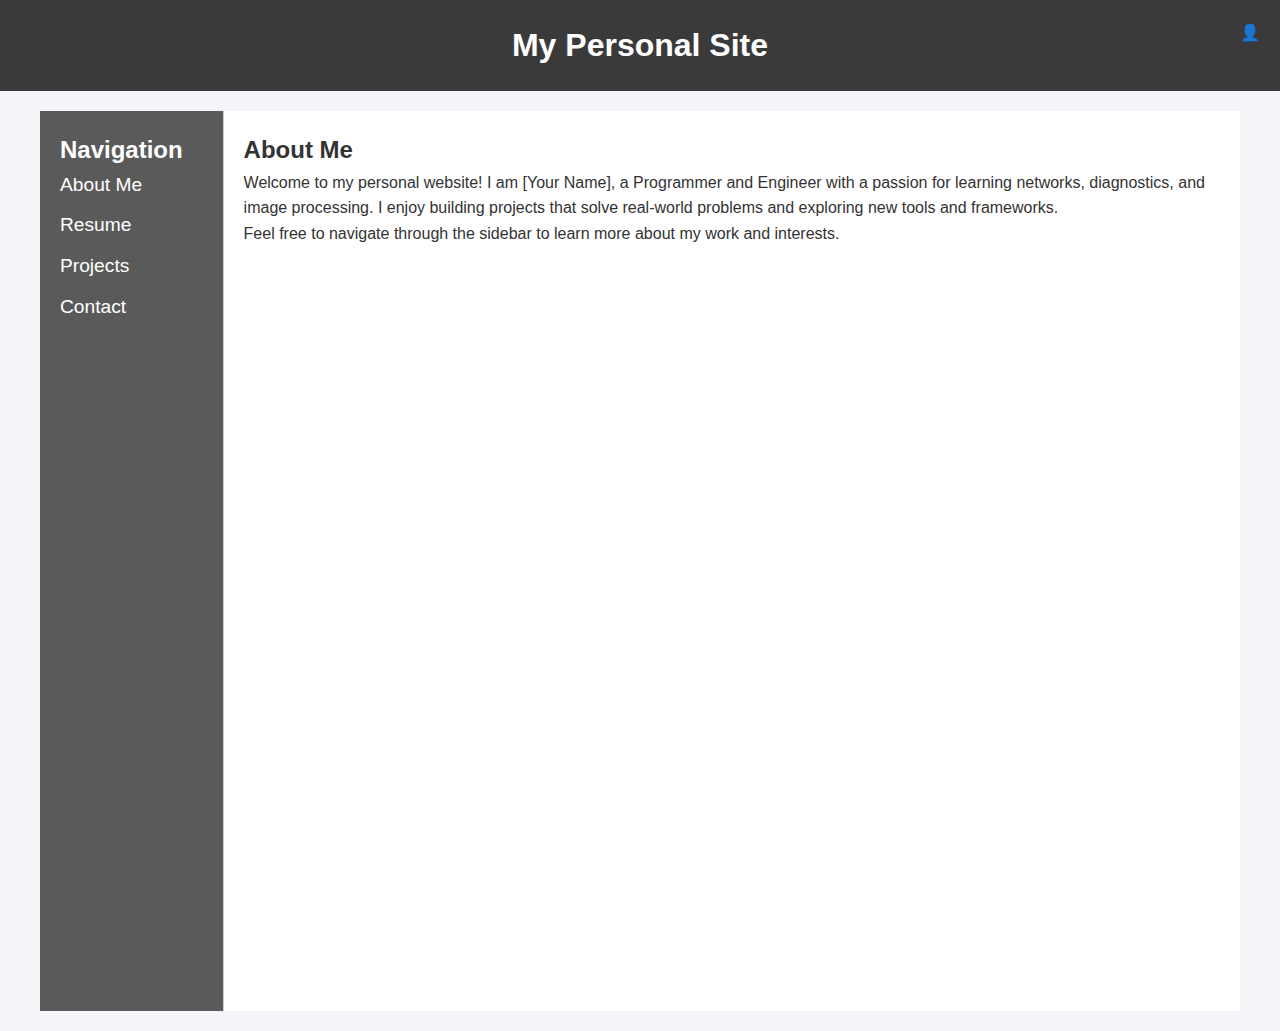
==== index.html @ 534f1738 "page updates" ====
<!DOCTYPE html>
<html lang="en">
<head>
    <meta charset="UTF-8">
    <meta name="viewport" content="width=device-width, initial-scale=1.0">
    <title>My Personal Site</title>
    <link rel="stylesheet" href="styles.css">
</head>
<body>
    <header>
        <div class="logo">
            <h1>My Personal Site</h1>
        </div>
        <div class="user-icon">👤</div>
    </header>
    <div class="container">
        <div class="sidebar">
            <h2>Navigation</h2>
            <ul>
                <li><a href="index.html">About Me</a></li>
                <li><a href="resume.html">Resume</a></li>
                <li><a href="projects.html">Projects</a></li>
                <li><a href="contact.html">Contact</a></li>
            </ul>
        </div>
        <div class="content">
            <h2>About Me</h2>
            <p>Welcome to my personal website! I am [Your Name], a Programmer and Engineer with a passion for learning networks, diagnostics, and image processing. I enjoy building projects that solve real-world problems and exploring new tools and frameworks.</p>
            <p>Feel free to navigate through the sidebar to learn more about my work and interests.</p>
        </div>
    </div>
</body>
</html>
---- styles.css ----
* {
    margin: 0;
    padding: 0;
    box-sizing: border-box;
    font-family: Arial, sans-serif;
}

body {
    background-color: #f4f4f9;
    color: #333;
    font-size: 16px;
    line-height: 1.6;
}

.container {
    display: flex;
    justify-content: center;
    margin: 20px auto;
    max-width: 1200px;
}

.sidebar {
    width: 25%;
    padding: 20px;
    background-color: #5a5a5a;
    color: #fff;
    min-height: 100vh;
}

.sidebar ul {
    list-style: none;
    padding: 0;
}

.sidebar li {
    margin-bottom: 10px;
}

.sidebar a {
    color: #fff;
    text-decoration: none;
    font-size: 1.2em;
}

.sidebar a:hover {
    text-decoration: underline;
}

.content {
    flex-grow: 1;
    padding: 20px;
    background-color: #fff;
    border-left: 1px solid #ccc;
    min-height: 100vh;
}

header {
    background-color: #3a3a3a;
    color: #fff;
    padding: 20px;
    text-align: center;
    position: relative;
}

header .logo h1 {
    font-size: 2em;
    margin: 0;
}

.user-icon {
    position: absolute;
    right: 20px;
    top: 20px;
    color: #fff;
}

@media (max-width: 768px) {
    .container {
        flex-direction: column;
    }

    .sidebar {
        width: 100%;
        min-height: auto;
    }

    .content {
        width: 100%;
        margin-top: 20px;
        min-height: auto;
    }
}
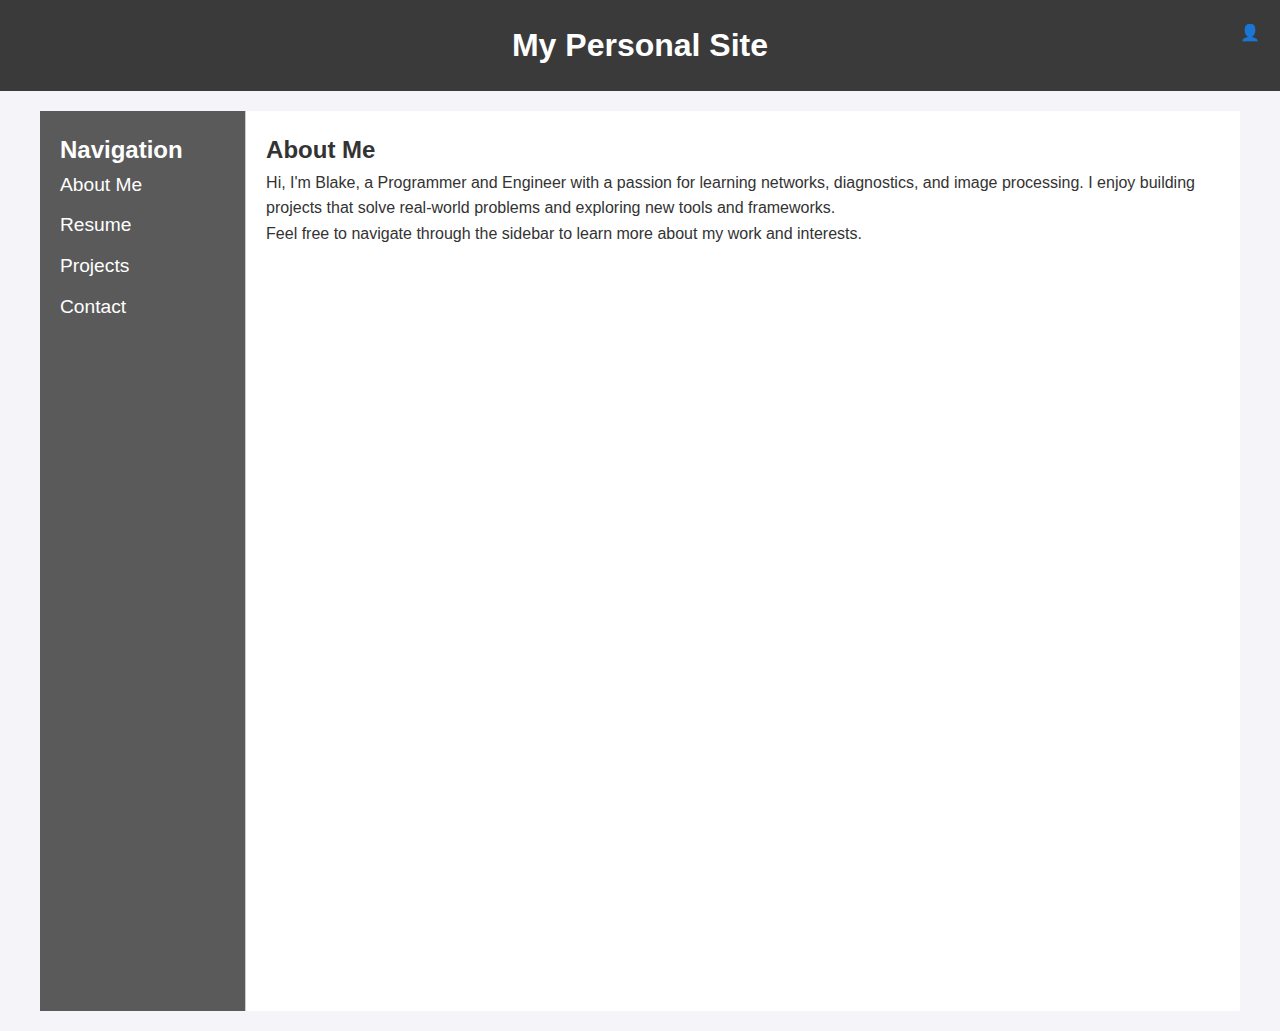
==== commit 07f9679f: "name" ====
--- a/index.html
+++ b/index.html
@@ -25,7 +25,7 @@
         </div>
         <div class="content">
             <h2>About Me</h2>
-            <p>Welcome to my personal website! I am [Your Name], a Programmer and Engineer with a passion for learning networks, diagnostics, and image processing. I enjoy building projects that solve real-world problems and exploring new tools and frameworks.</p>
+            <p>Hi, I'm Blake, a Programmer and Engineer with a passion for learning networks, diagnostics, and image processing. I enjoy building projects that solve real-world problems and exploring new tools and frameworks.</p>
             <p>Feel free to navigate through the sidebar to learn more about my work and interests.</p>
         </div>
     </div>
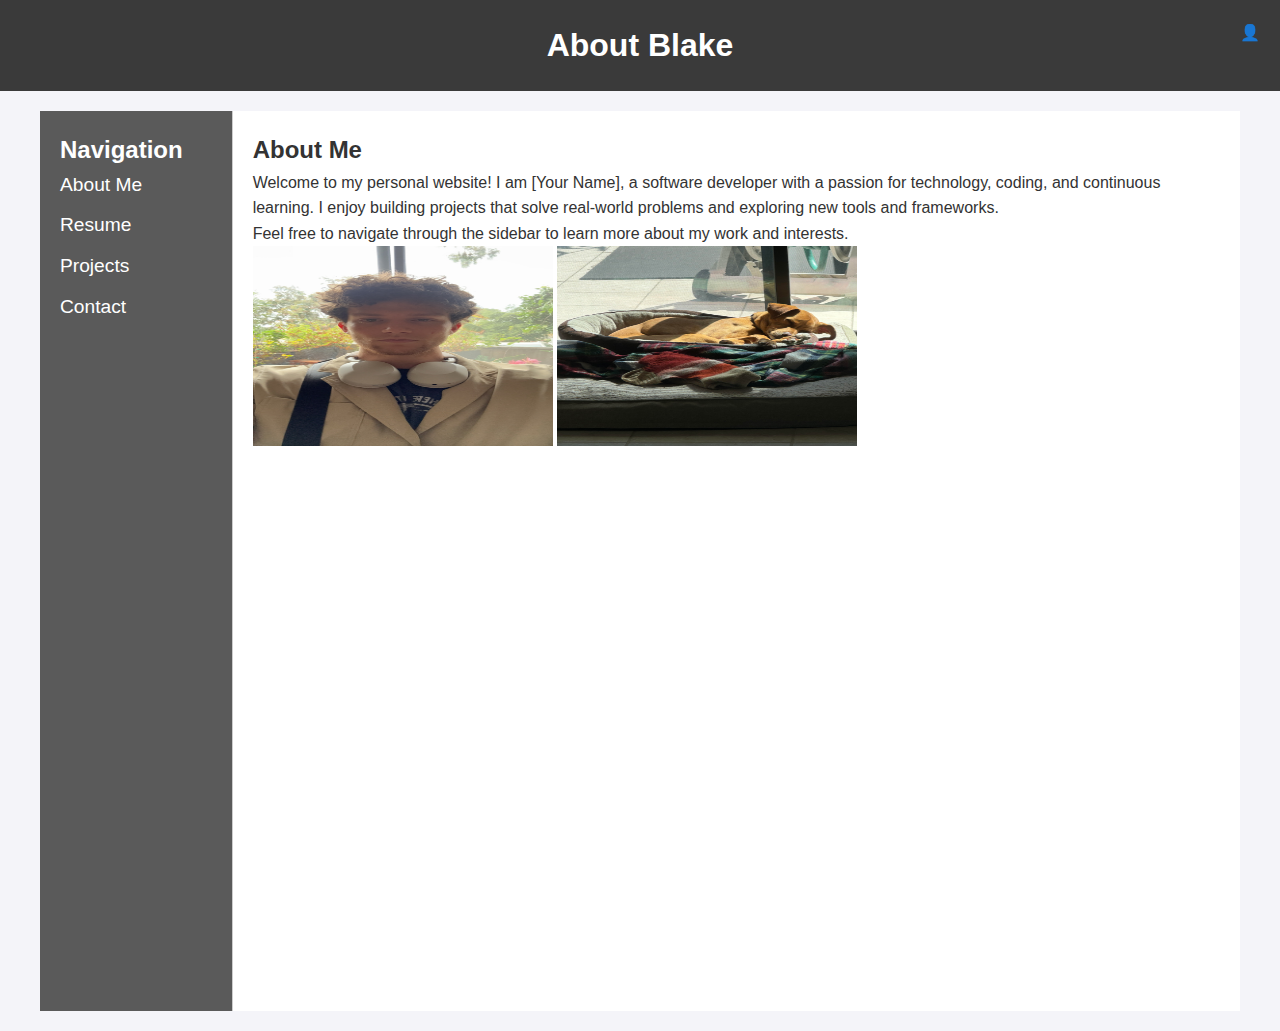
==== commit ced669e6: "images" ====
--- a/index.html
+++ b/index.html
@@ -3,13 +3,13 @@
 <head>
     <meta charset="UTF-8">
     <meta name="viewport" content="width=device-width, initial-scale=1.0">
-    <title>My Personal Site</title>
+    <title>Homepage</title>
     <link rel="stylesheet" href="styles.css">
 </head>
 <body>
     <header>
         <div class="logo">
-            <h1>My Personal Site</h1>
+            <h1>About Blake</h1>
         </div>
         <div class="user-icon">👤</div>
     </header>
@@ -25,8 +25,13 @@
         </div>
         <div class="content">
             <h2>About Me</h2>
-            <p>Hi, I'm Blake, a Programmer and Engineer with a passion for learning networks, diagnostics, and image processing. I enjoy building projects that solve real-world problems and exploring new tools and frameworks.</p>
+            <p>Welcome to my personal website! I am [Your Name], a software developer with a passion for technology, coding, and continuous learning. I enjoy building projects that solve real-world problems and exploring new tools and frameworks.</p>
             <p>Feel free to navigate through the sidebar to learn more about my work and interests.</p>
+            
+            <div class="image-gallery">
+                <img src="image1.jpg" alt="Me" width="300" height="200">
+                <img src="image2.jpg" alt="Pet" width="300" height="200">
+            </div>
         </div>
     </div>
 </body>
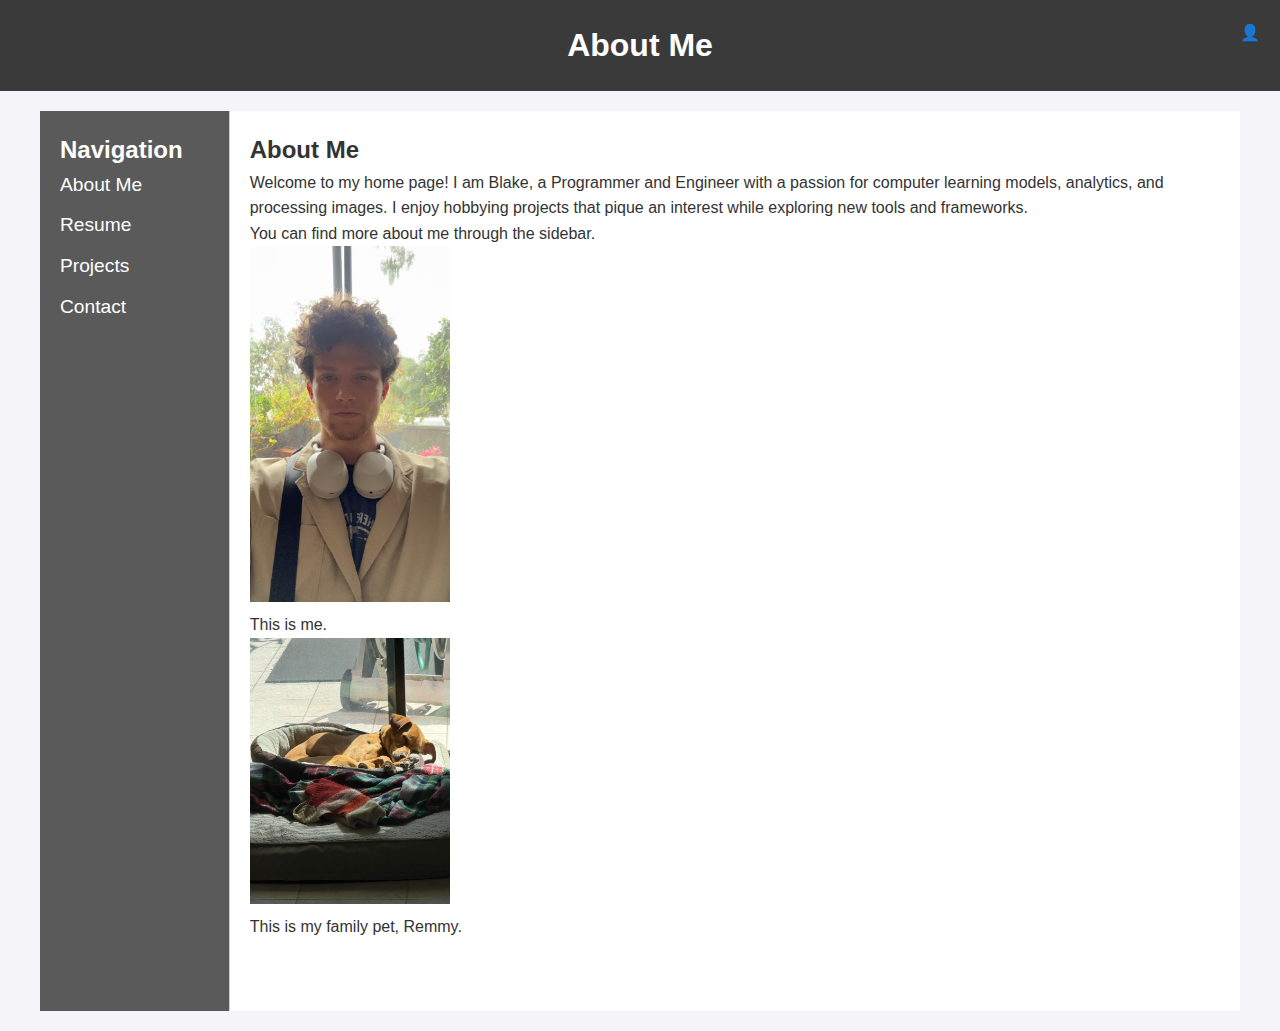
==== commit 3bf59644: "image sizing" ====
--- a/index.html
+++ b/index.html
@@ -3,13 +3,13 @@
 <head>
     <meta charset="UTF-8">
     <meta name="viewport" content="width=device-width, initial-scale=1.0">
-    <title>Homepage</title>
+    <title>Hire this guy</title>
     <link rel="stylesheet" href="styles.css">
 </head>
 <body>
     <header>
         <div class="logo">
-            <h1>About Blake</h1>
+            <h1>About Me</h1>
         </div>
         <div class="user-icon">👤</div>
     </header>
@@ -25,12 +25,19 @@
         </div>
         <div class="content">
             <h2>About Me</h2>
-            <p>Welcome to my personal website! I am [Your Name], a software developer with a passion for technology, coding, and continuous learning. I enjoy building projects that solve real-world problems and exploring new tools and frameworks.</p>
-            <p>Feel free to navigate through the sidebar to learn more about my work and interests.</p>
+            <p>Welcome to my home page! I am Blake, a Programmer and Engineer with a passion for computer learning models, analytics, and processing images. I enjoy hobbying projects that pique an interest while exploring new tools and frameworks.</p>
+            <p>You can find more about me through the sidebar.</p>
             
-            <div class="image-gallery">
-                <img src="image1.jpg" alt="Me" width="300" height="200">
-                <img src="image2.jpg" alt="Pet" width="300" height="200">
+            
+            <div class="about-section">
+                <img src="image1.jpg" alt="Image 1" style="width:100%; max-width:200px; display:block; margin-bottom:10px;">
+                <p>This is me.</p>
+            </div>
+
+            
+            <div class="about-section">
+                <img src="image2.jpg" alt="Image 2" style="width:100%; max-width:200px; display:block; margin-bottom:10px;">
+                <p>This is my family pet, Remmy.</p>
             </div>
         </div>
     </div>
